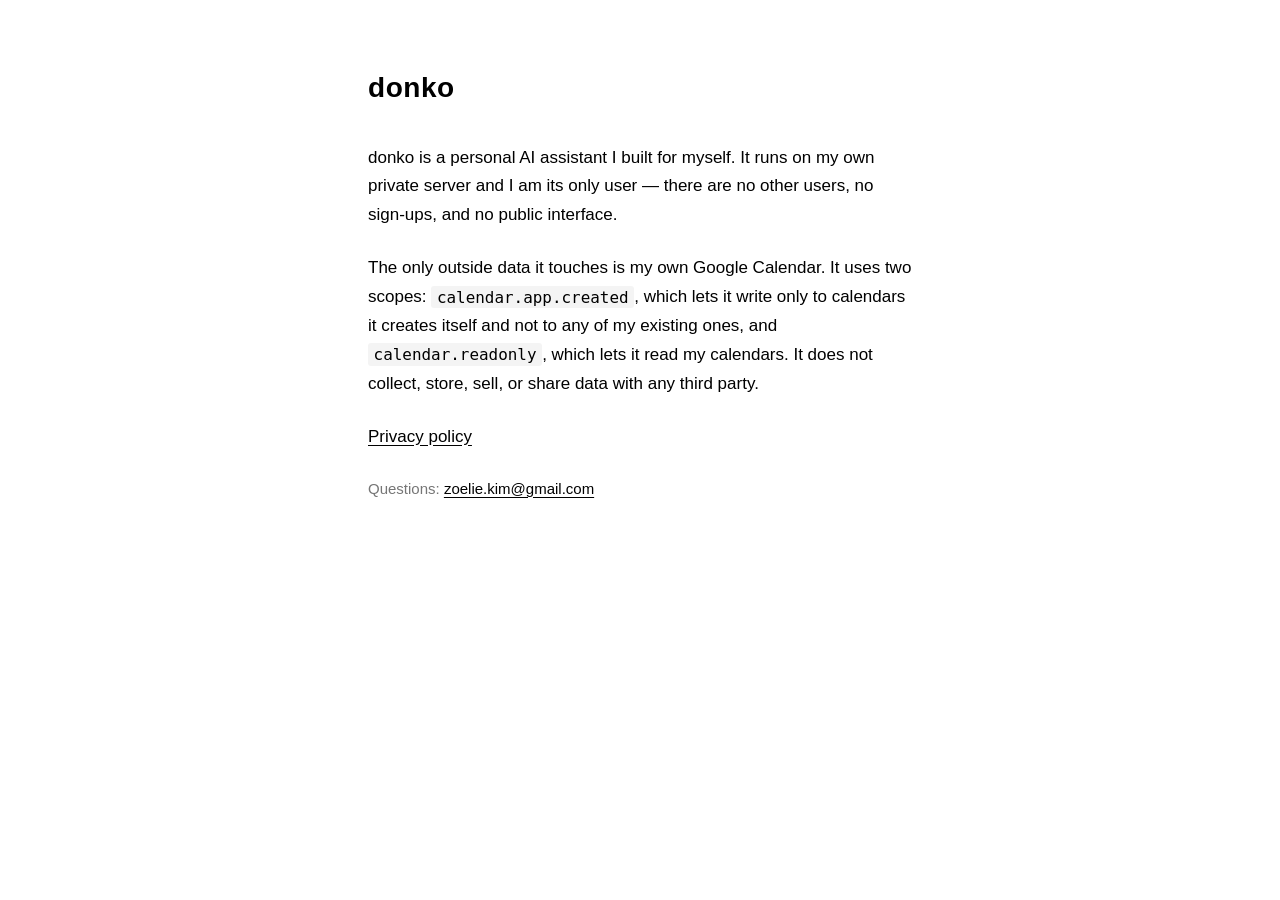
==== donko/index.html @ 8c2d9db6 "Add unlisted donko pages for Google OAuth verification Google requires a reachable app homepage and " ====
<!DOCTYPE html>
<html lang="en">
<head>
    <meta charset="UTF-8">
    <meta name="viewport" content="width=device-width, initial-scale=1.0">
    <!-- This page exists only to satisfy Google's OAuth publishing requirements.
         It is deliberately unlisted: nothing on the portfolio links here, and
         noindex keeps it out of search results. Do not add it to the nav. -->
    <meta name="robots" content="noindex">
    <title>donko</title>
    <style>
        :root { color-scheme: light; }
        body {
            margin: 0;
            padding: 4rem 1.5rem;
            font-family: "Helvetica Neue", Helvetica, Arial, sans-serif;
            font-size: 1.0625rem;
            line-height: 1.7;
            color: #000;
            background: #fff;
        }
        main { max-width: 34rem; margin: 0 auto; }
        h1 {
            font-size: 1.75rem;
            font-weight: 600;
            letter-spacing: 0.02em;
            margin: 0 0 2rem;
        }
        p { margin: 0 0 1.5rem; }
        a { color: #000; text-decoration: underline; text-underline-offset: 0.2em; }
        a:hover { color: #767676; }
        code {
            font-family: ui-monospace, SFMono-Regular, Menlo, monospace;
            font-size: 0.9375em;
            background: #f4f4f4;
            padding: 0.1em 0.35em;
            border-radius: 3px;
        }
        .contact { color: #767676; font-size: 0.9375rem; margin-bottom: 0; }
    </style>
</head>
<body>
    <main>
        <h1>donko</h1>

        <p>donko is a personal AI assistant I built for myself. It runs on my own
        private server and I am its only user &mdash; there are no other users, no
        sign-ups, and no public interface.</p>

        <p>The only outside data it touches is my own Google Calendar. It uses two
        scopes: <code>calendar.app.created</code>, which lets it write only to
        calendars it creates itself and not to any of my existing ones, and
        <code>calendar.readonly</code>, which lets it read my calendars. It does not
        collect, store, sell, or share data with any third party.</p>

        <p><a href="/donko/privacy">Privacy policy</a></p>

        <p class="contact">Questions: <a href="mailto:zoelie.kim@gmail.com">zoelie.kim@gmail.com</a></p>
    </main>
</body>
</html>
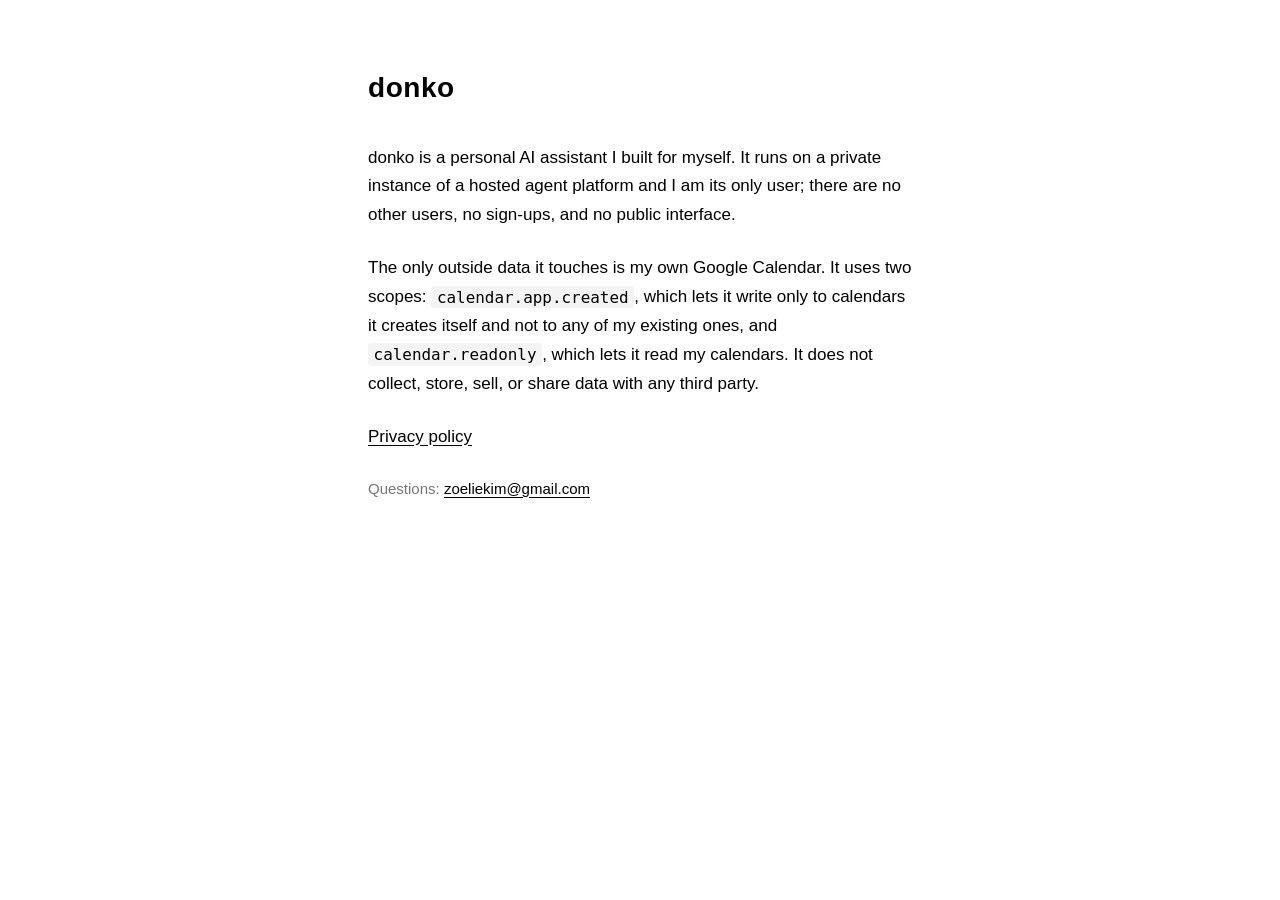
==== commit c2352743: "Correct the assistant's hosting description on the OAuth pages The pages said the assistant runs on " ====
--- a/donko/index.html
+++ b/donko/index.html
@@ -43,9 +43,9 @@
     <main>
         <h1>donko</h1>
 
-        <p>donko is a personal AI assistant I built for myself. It runs on my own
-        private server and I am its only user &mdash; there are no other users, no
-        sign-ups, and no public interface.</p>
+        <p>donko is a personal AI assistant I built for myself. It runs on a private
+        instance of a hosted agent platform and I am its only user; there are no other
+        users, no sign-ups, and no public interface.</p>
 
         <p>The only outside data it touches is my own Google Calendar. It uses two
         scopes: <code>calendar.app.created</code>, which lets it write only to
@@ -55,7 +55,7 @@
 
         <p><a href="/donko/privacy">Privacy policy</a></p>
 
-        <p class="contact">Questions: <a href="mailto:zoelie.kim@gmail.com">zoelie.kim@gmail.com</a></p>
+        <p class="contact">Questions: <a href="mailto:zoeliekim@gmail.com">zoeliekim@gmail.com</a></p>
     </main>
 </body>
 </html>
